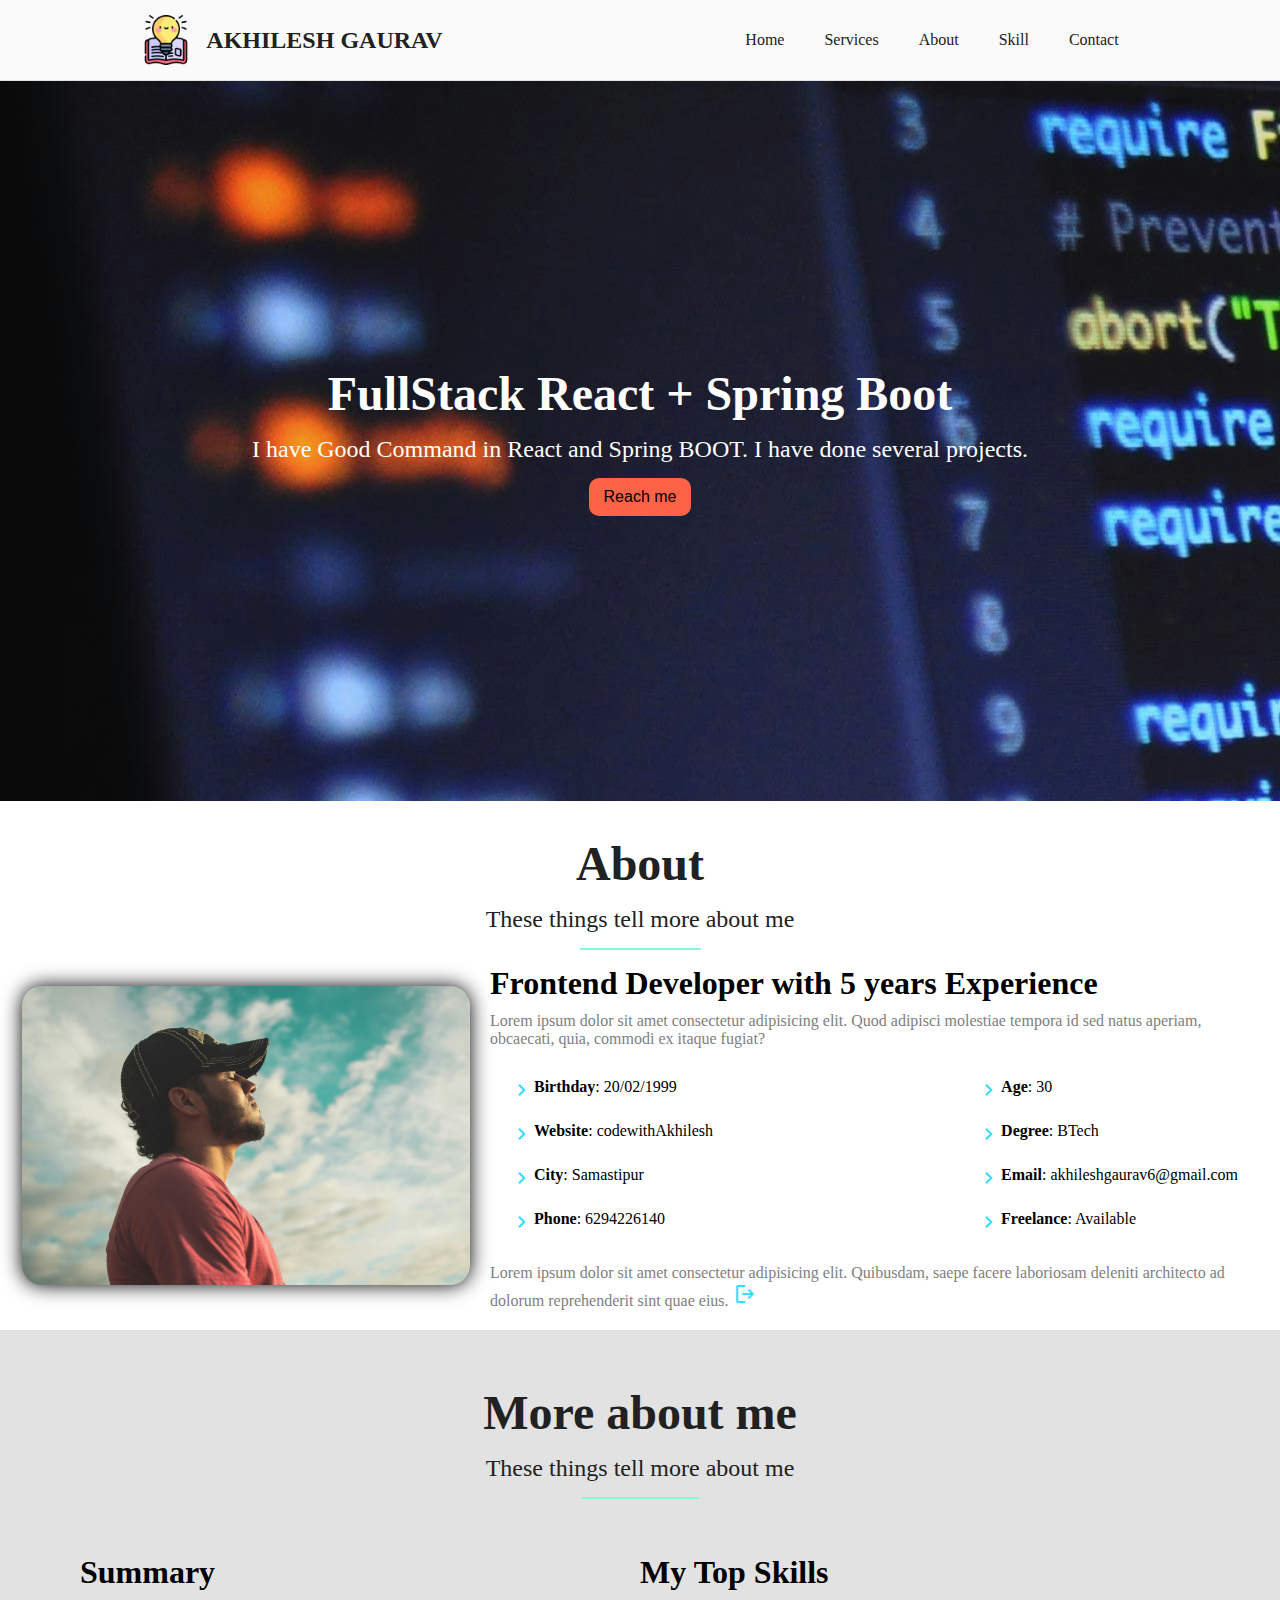
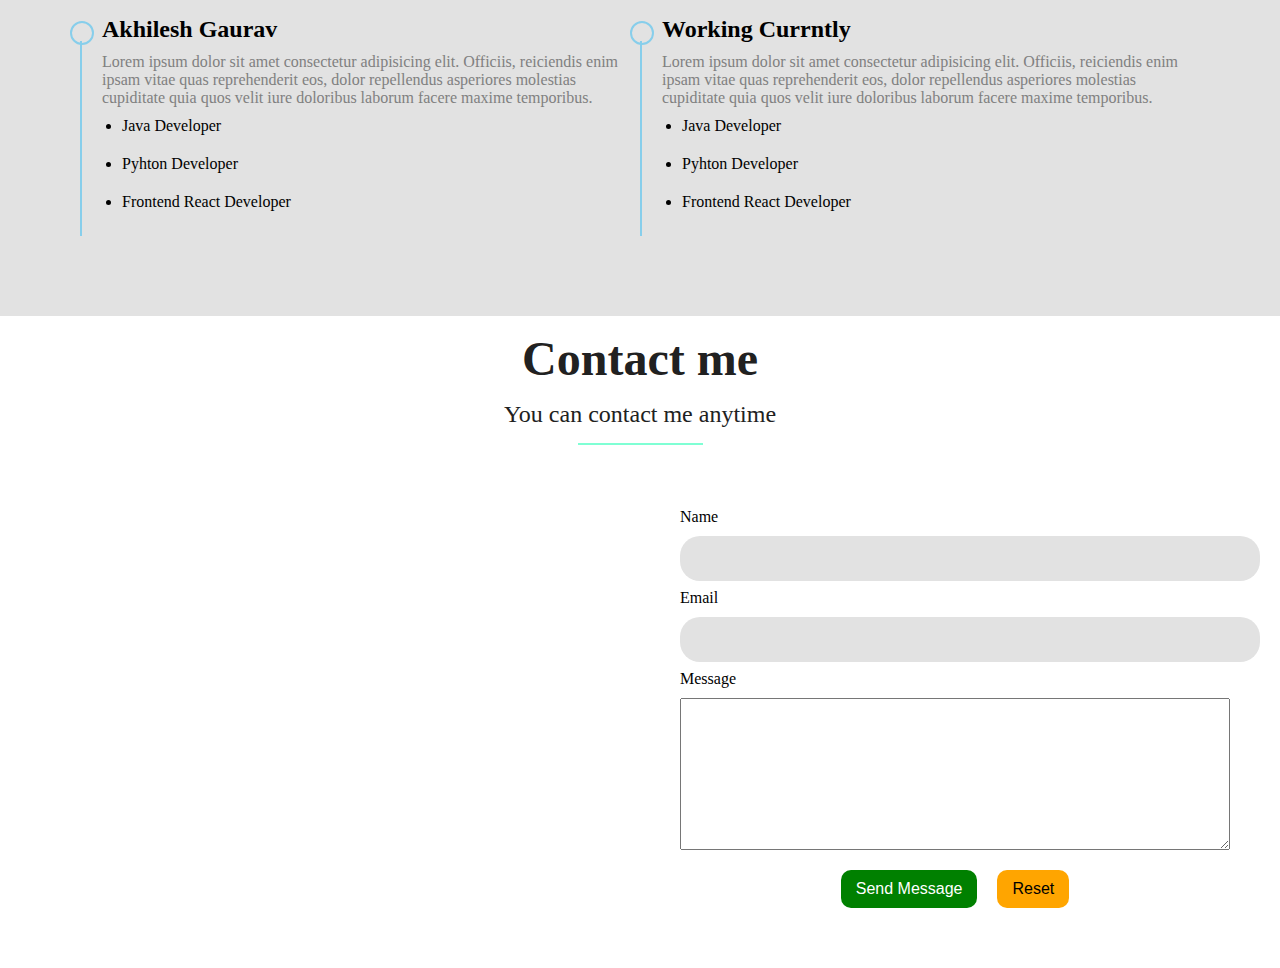
==== index.html @ 094331c0 "CSS projects" ====
<!DOCTYPE html>
<html lang="en">
<head>
    <meta charset="UTF-8">
    <meta name="viewport" content="width=device-width, initial-scale=1.0">
    <title>Web Developer</title>
    <link rel="stylesheet" href="https://fonts.googleapis.com/css2?family=Material+Symbols+Outlined:opsz,wght,FILL,GRAD@24,400,0,0" />
    <link rel="stylesheet" href="css/style.css" />
    
    
</head>
<body>

    <!--Header-->
    <header>
        <nav class="nav">
            <div class="brand">
                <img src="images/book.png" alt="brand logo of Akhi" />
                <span>Akhilesh Gaurav</span>
            </div>
            
            <ul class="links">
                <li><a href="index.html#banner">Home</a></li>
                <li><a href="services.html">Services</a></li>
                <li><a href="index.html#about">About</a></li>
                <li><a href="index.html#summary">Skill</a></li>
                <li><a href="index.html#contact">Contact</a></li>
                
            </ul>
        </nav>
    </header>

    <!--End Of Header-->
    

    <!--Banner Section-->
    <section class="banner" id="banner">
        <div class="overlay"></div>
        <h1 style="color: white;" class="heading">FullStack React + Spring Boot</h1>
        <p style="color: white;" class="sub_heading">I have Good Command in React and Spring BOOT. I have done several projects.</p>
        <button class="button">Reach me</button>
    </section>

    <!--End of Banner Section-->

    <!-- about Section-->

    <section class="about p-20" id="about">
        <div class="section_header">
            <h1 class="heading">About</h1>
            <p class="sub_heading">These things tell more about me</p>
            <div class="heading_border"></div>
        </div>

        <div class="about_information flex flex-row gap-20 items-center justify-center flex-wrap">
            <div class="image">
                <img class="image-effect" src="images/photo1.jpg" alt="" />
            </div>
            <div class="information flex flex-col gap-10">
                <h1>Frontend Developer with 5 years Experience</h1>
                <p>Lorem ipsum dolor sit amet consectetur adipisicing elit. Quod adipisci molestiae tempora id sed natus aperiam, obcaecati, quia, commodi ex itaque fugiat?</p>
                <div class="flex-container p-20 ">
                    <div class="">
                        <ul class="flex flex-col gap-20">
                            <li class="flex">
                                <span class="material-symbols-outlined icon-color">
                                    chevron_right
                                    </span>
                                <span class="font-bold">Birthday</span>: 20/02/1999</li>
                            <li class="flex">
                                <span class="material-symbols-outlined icon-color">
                                    chevron_right
                                    </span>
                                <span class="font-bold">Website</span>: codewithAkhilesh</li>
                            <li class="flex">
                                <span class="material-symbols-outlined icon-color">
                                    chevron_right
                                    </span>
                                <span class="font-bold">City</span>: Samastipur</li>
                            <li class="flex">
                                <span class="material-symbols-outlined icon-color">
                                    chevron_right
                                    </span>
                                <span class="font-bold">Phone</span>: 6294226140</li>
                        </ul>
                    </div>

                    <div>
                        <ul class="flex flex-col gap-20">
                            <li class="flex">
                                <span class="material-symbols-outlined icon-color">
                                    chevron_right
                                    </span>
                                <span class="font-bold">Age</span>: 30</li>
                            <li class="flex">
                                <span class="material-symbols-outlined icon-color">
                                    chevron_right
                                    </span>
                                <span class="font-bold">Degree</span>: BTech</li>
                            <li class="flex">
                                <span class="material-symbols-outlined icon-color">
                                    chevron_right
                                    </span>
                                <span class="font-bold">Email</span>: akhileshgaurav6@gmail.com</li>
                            <li class="flex">
                                <span class="material-symbols-outlined icon-color">
                                    chevron_right
                                    </span>
                                <span class="font-bold">Freelance</span>: Available</li>
                        </ul>
                    </div>

                    
                </div>
                <p>Lorem ipsum dolor sit amet consectetur adipisicing elit. Quibusdam, saepe facere laboriosam deleniti architecto ad dolorum reprehenderit sint quae eius.

                    <span class="material-symbols-outlined icon-color">
                        logout
                        </span>
                </p>
            </div>
        </div>
    </section>

    <!--end about section-->
    
    <!--start summary and skills section-->

    <section class="summary bg-dark p-40" id="summary">
        <div class="section_header">
            <h1 class="heading">More about me </h1>
            <p class="sub_heading">These things tell more about me</p>
            <div class="heading_border"></div>
        </div>
        <div class="flex  p-40">
            <div class="w-full">
                <div class="summary_card flex flex-col gap-50">
                <h1>Summary</h1>
                    
                
                <div class="border-left  relative pl-20 flex flex-col gap-10">
                    <div class="circle"></div>
                    <div class="flex relative flex-col gap-10" style="top: -25px;">
                        <h2>Akhilesh Gaurav</h2>
                    
                    
                <p>Lorem ipsum dolor sit amet consectetur adipisicing elit. Officiis, reiciendis enim ipsam vitae quas reprehenderit eos, dolor repellendus asperiores molestias cupiditate quia quos velit iure doloribus laborum facere maxime temporibus.</p>
                <ul class="flex flex-col gap-20 pl-20">
                    <li>
                        Java Developer
                    </li>
                    <li>
                        Pyhton Developer
                    </li>
                    <li>
                        Frontend React Developer
                    </li>
                </ul>
                    </div>
                </div>
            </div>
        </div>

            <div class="w-full">
                <div class="summary_card flex flex-col gap-50">
                    <h1>My Top Skills</h1>
                        
                    
                    <div class="border-left  relative pl-20 flex flex-col gap-10">
                        <div class="circle"></div>
                        <div class="flex relative flex-col gap-10" style="top: -25px;">
                            <h2>Working Currntly</h2>
                        
                        
                    <p>Lorem ipsum dolor sit amet consectetur adipisicing elit. Officiis, reiciendis enim ipsam vitae quas reprehenderit eos, dolor repellendus asperiores molestias cupiditate quia quos velit iure doloribus laborum facere maxime temporibus.</p>
                    <ul class="flex flex-col gap-20 pl-20">
                        <li>
                            Java Developer
                        </li>
                        <li>
                            Pyhton Developer
                        </li>
                        <li>
                            Frontend React Developer
                        </li>
                    </ul>
                        </div>
                    </div>
                </div>
            </div>
        </div>


        <!-- <div class="test">
            hello how are you?
        </div> -->
    </section>

    <!--End of summary section-->

    <section class="contact" id="contact">
        <div class="section_header">
            <h1 class="heading">Contact me </h1>
            <p class="sub_heading">You can contact me anytime</p>
            <div class="heading_border"></div>
        </div>

        <div class="flex items-center flex-row px-10">
            <div class="w-full p-40">
                <!--left: map-->
                <iframe 
                src="https://www.google.com/maps/embed?pb=!1m18!1m12!1m3!1d3592.607596825382!2d85.92995567518388!3d25.78352167733812!2m3!1f0!2f0!3f0!3m2!1i1024!2i768!4f13.1!3m3!1m2!1s0x39edf3f53f1ef1c5%3A0x7dd7a68cb4d4b22d!2sMurari%20wholesale%20Kirana%20Store!5e0!3m2!1sen!2sin!4v1725112321052!5m2!1sen!2sin" 
                class="w-full" 
                style="border:0; height: 400px;" 
                allowfullscreen="" 
                loading="lazy" 
                referrerpolicy="no-referrer-when-downgrade">
                </iframe>
            </div>
            <div class="w-full p-40">
                <!--right: contact form-->

                <div class="form_container">

                    <form action="contact.html">
                        <div class="form_input">
                            <label for="name">Name</label>
                            <input type="text" />
                        </div>
                        <div class="form_input">
                            <label for="email">Email</label>
                            <input type="text" />
                        </div>

                        <div class="form_input">
                            <label for="name">Message</label>
                            <textarea name="" id="" cols="30" rows="10"></textarea>

                        </div>

                        <div class="flex justify-center items-center p-20 gap-20">
                            <button class="success-button button" type="submit">Send Message</button>
                            <button class="reset-button button" type="reset">Reset</button>
                        </div>

                    </form>

                </div>
            </div>
        </div>

       


        
    </section>
</body>
</html>
---- css/style.css ----
*{
    padding: 0;
    margin: 0;
}

html{
    font-size: 16px;
    

}

p{
    color: gray;
}

.nav{
    background-color: #fafafa;
    color: #212121;
    display: flex;
    justify-content: space-around;
    align-items: center;
    height: 5rem;
    border-bottom: 1px solid #e2e2e2 ;
    box-shadow: 0 8px 6px -6px black ;
}

.nav .links {
    list-style-type: none;
    display: flex;
    
    height: 100%;
}

.nav .links li a {
    
    color: #212121;
    text-decoration: none;
    display: block;
    margin: 0 10px;
    /* background-color: black; */
    height: 100%;
    padding: 0 10px;
    display: flex;
    align-items: center;
    transition: all 250ms linear;
    font-size: 1rem;
    
}

.nav .links li a:hover {
    /* background-color: blue; */
    border-bottom: 2px solid #212121;
    color: blue;
    border-radius: 5px;
}

.nav .brand span{
    font-size: 1.5rem;
    font-weight: bolder;
    text-transform: uppercase;
}

.nav .brand img{
    width: 50px;
    height: 50px;
}

.brand {
    display: flex;
    align-items: center;
    gap: 15px;
}

.banner{
    position: relative;
    height: 80vh;
    display: flex;
    flex-direction: column;
    justify-content: center;
    align-items: center;
    gap: 15px;
    background: url(../images/banner_bg.jpg.jpg);
}

.banner .overlay{
    position: absolute;
    width: 100%;
    height: 100%;

    background-color: (0, 0, 0, 0.8);
    
}

.banner h1,p,button{
    z-index: 100;
}

.heading{
    font-size: 3rem;
    color: #212121;
}

.sub_heading{
    font-size: 1.5rem;
    color: #212121;
}

.button{
    font-size: 1rem;
    padding: 10px 15px;
    background-color: tomato;
    border-radius: 10px;
    border: none;
    cursor: pointer;

}

.button:hover{
    background-color: rgb(7, 111, 111);
}

.section_header{
    display: flex;
    flex-direction: column;
    gap: 15px;
    justify-content: center;
    align-items: center;
    padding: 15px;
}

.heading_border{
    height: 2px; 
    width: 10%; 
    background-color: aquamarine;
}

/* .about .about_information {
    display: flex;
    gap: 15px;
    justify-content: center;
    flex-wrap: wrap;
    padding: 10px;
} */

.about .about_information .image {
    width: 35vw;
}

.about .about_information .information {
    width: 60vw;
    /* background: lightcoral; */
    /* padding: 10px;
    display: flex;
    flex-direction: column;
    gap: 20px; */
}

.about .about_information .image img{
    width: 100%;
}

.flex-container{
    display: flex;
    justify-content: space-between;
    flex-wrap: wrap;
}

.flex{
    display: flex;
}

.justify-center{
    justify-content: center;
}

.flex-wrap{
    flex-wrap: wrap;
}

.flex-row{
    flex-direction: row;
}

.flex-col{
    flex-direction: column;
}

.items-center{
    align-items: center;
}

.gap-10{
    gap: 10px;
}

.gap-20{
    gap: 20px;

}

.p-10{
    padding: 10px;
}

.p-20{
    padding: 20px;
}

.pl-10{
    padding-left: 10px;
}

.pl-20{
    padding-left: 20px;
}

.px-10{
    padding: 0 10px;
}

.py-10{
    padding: 10px 0;
}

.px-20{
    padding: 0 20px;
}

.font-bold{
    font-weight: bold;
}

.border{
    border: 1px solid red;
}

.icon-color{
    color: #38deff;
}

.image-effect{
    border-radius: 20px;
    filter: drop-shadow(0 0 10px #000);
}

.w-full{
    width: 100%;
}

.h-full{
    height: 100%;
}

.border-left{
    border-left: 2px solid skyblue;
}

.circle{
    width: 20px;
    height: 20px;
    border: 2px solid skyblue;
    border-radius: 50%;
    left: -12px;
    top: -20px;

   
    position: absolute;
}

.relative{
    position: relative;
}

.absolute{
    position: absolute;
}

.gap-30{
    gap: 30px;
}

.gap-50{
    gap: 50px;
}

.p-40{
    padding: 40px;
}

.bg-dark{
    background: #e2e2e2;
}

.test{
    color: red;
    position: relative;
}

.test::before{
    content: "";
    width: 20px;
    height: 20px;
    border-right: 5px solid red;
    display: block;
    border-radius: 50%;
}

.test::after{
    content: "";
    width: 20px;
    height: 20px;
    border-left: 5px solid green;
    display: block;
    border-radius: 50%;
    position: absolute;
    top: -20px;
}

.form_container input[type="text"], 
input[type="password"], textarea :hover{
    width: 100%;
    padding: 15px;
    border-radius: 20px;
    outline: none;
    border: none;
    background-color: #e2e2e2;
}

.form_container input[type="text"]:focus {
    background-color: #161515;
    color: white;
}


.form_container textarea:focus {
    background-color: #161515;
    color: white;
}

.form_container .form_input{
    display: flex; 
    flex-direction: column;
    gap: 10px;
    margin-top: 8px;
}

.success-button{
    background-color: green;
    color: white;
}

.reset-button{
    background-color: orange;

}

@media only screen and (max-width: 768px){
    .heading{
        font-size: 1.5rem;
        padding: 0 10px;
    }

    .sub_heading{
        font-size: 1rem;
        padding: 5px 10px;
        text-align: center;
    }
}
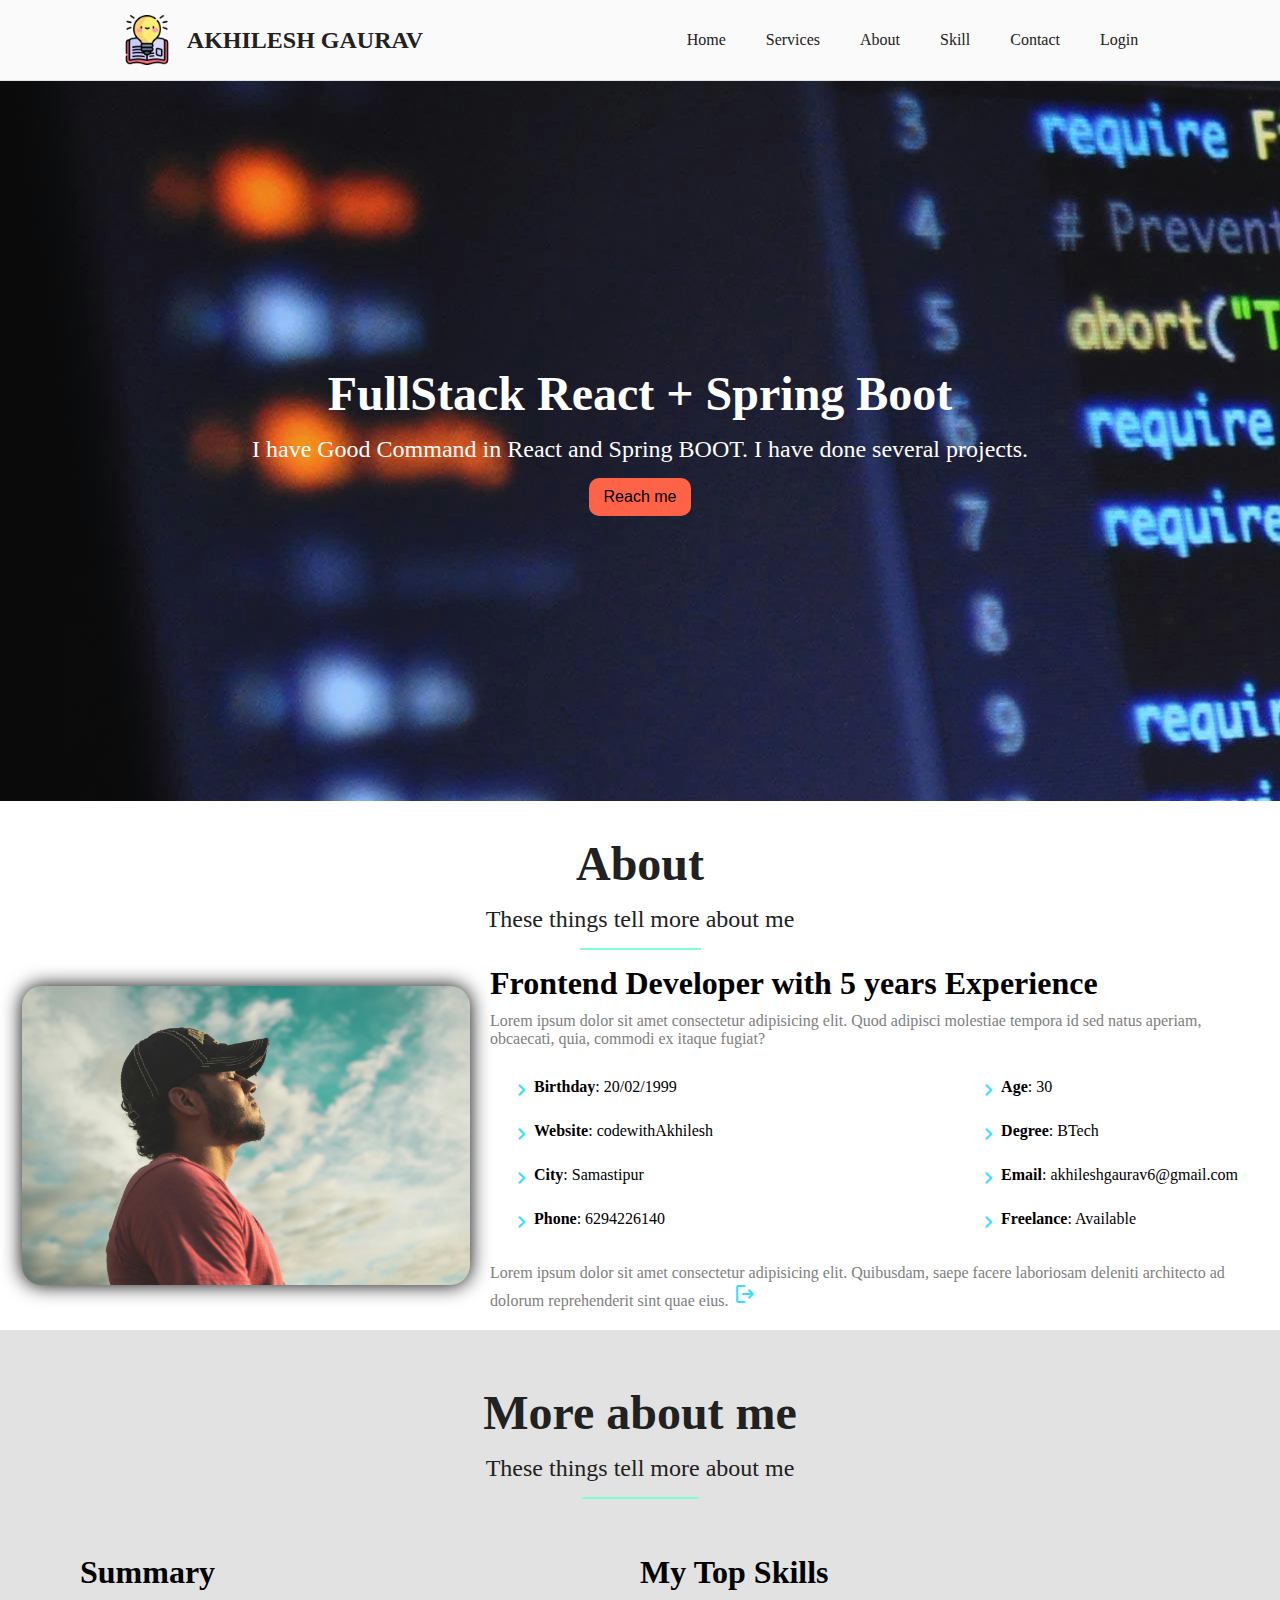
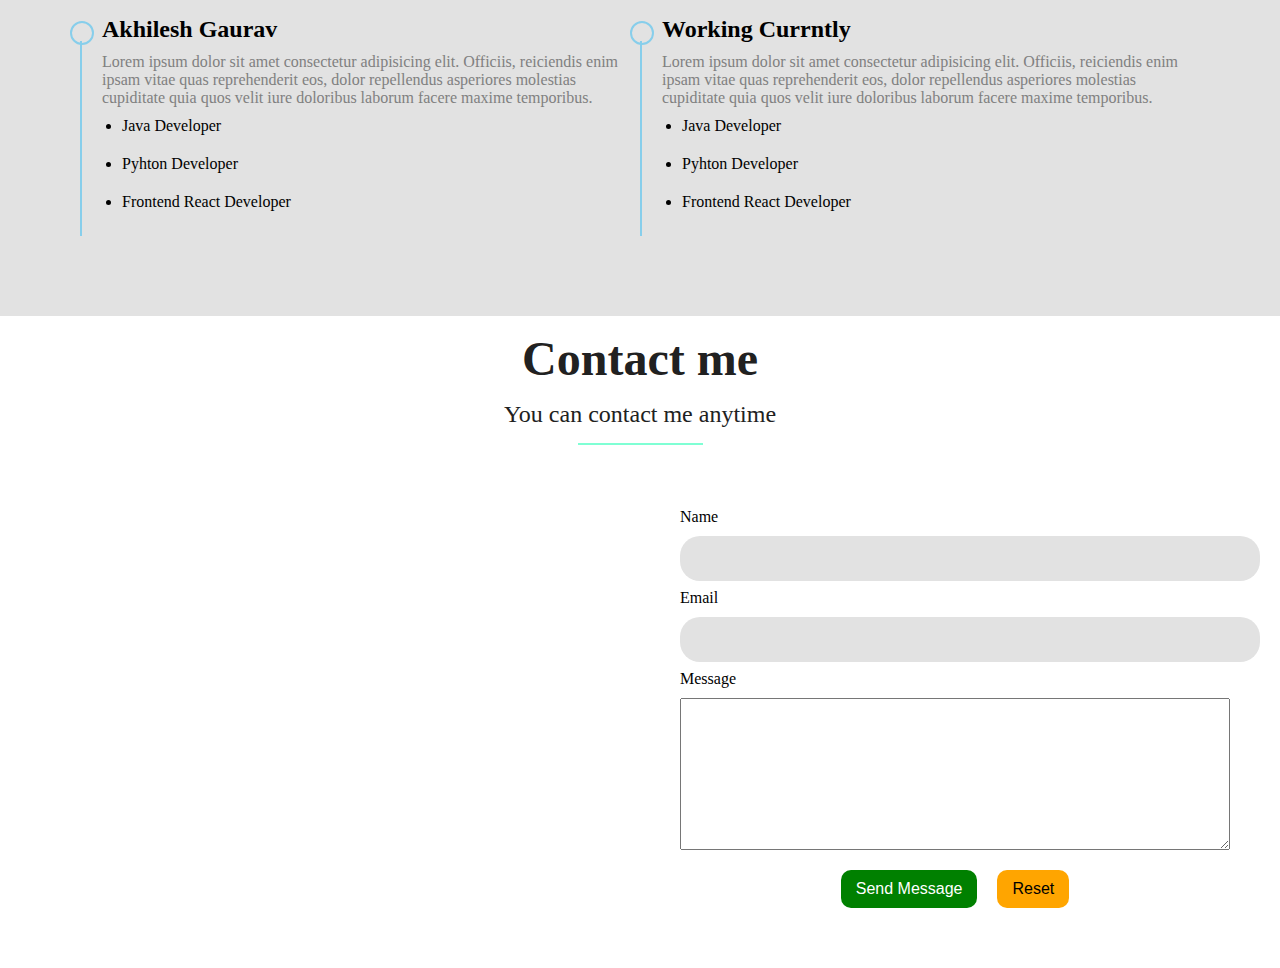
==== commit 96063265: "9/09/2024 update" ====
--- a/index.html
+++ b/index.html
@@ -25,6 +25,7 @@
                 <li><a href="index.html#about">About</a></li>
                 <li><a href="index.html#summary">Skill</a></li>
                 <li><a href="index.html#contact">Contact</a></li>
+                <li><a href="login.html">Login</a></li>
                 
             </ul>
         </nav>
